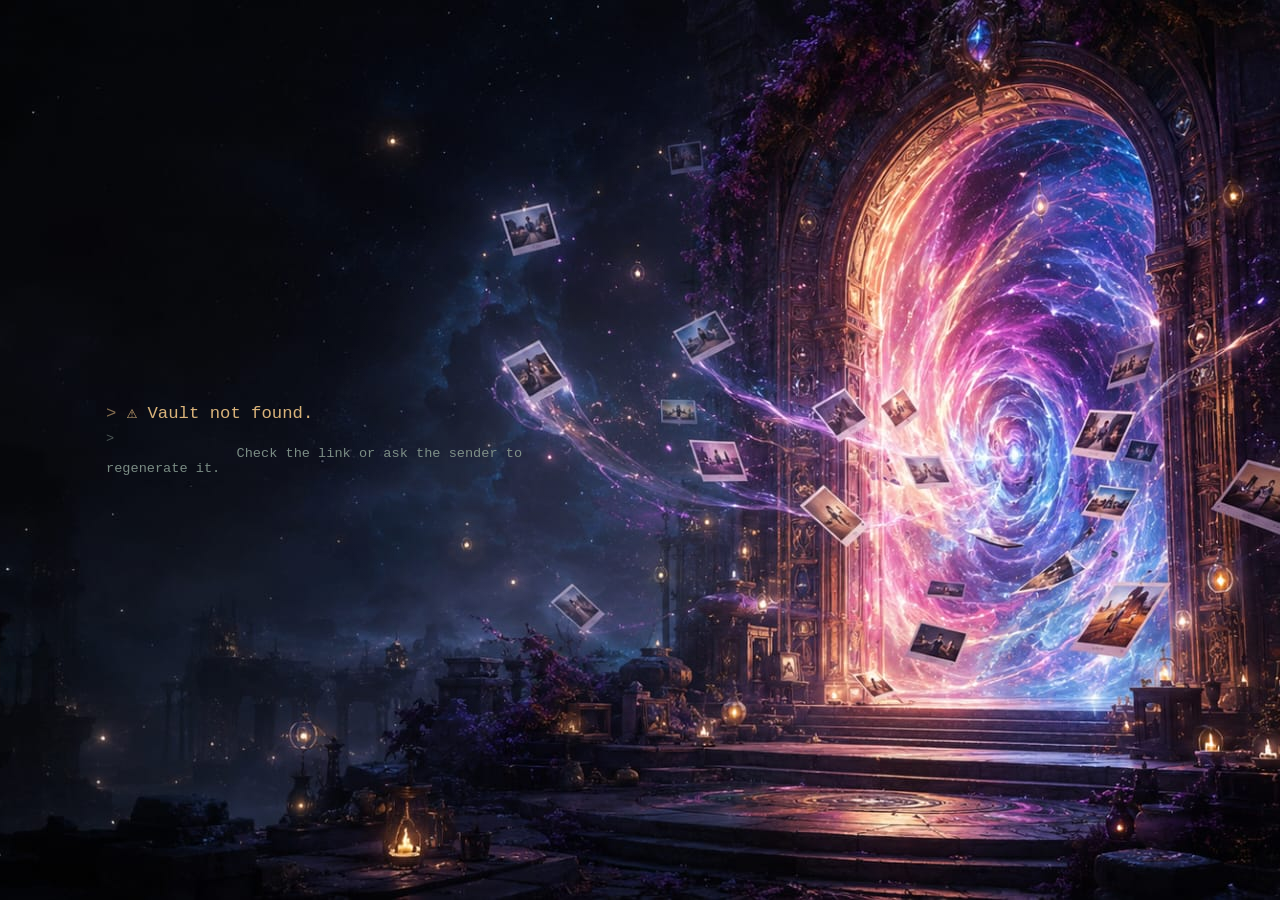
==== portal.html @ 105a00e6 "Change portal page route" ====
<!DOCTYPE html>
<html lang="en">

<head>
    <meta charset="UTF-8" />
    <meta name="viewport" content="width=device-width, initial-scale=1.0" />
    <title>Memory Vault</title>
    <link rel="stylesheet" href="style.css" />
</head>

<body>

    <audio id="bgMusic" loop></audio>
    <audio id="clickSound"></audio>
    <audio id="successSound"></audio>

    <!-- ============== SCREEN 1: BOOT SCREEN ============== -->
    <section id="bootScreen" class="screen active theme-hacker">
        <div class="boot-container">

            <div class="remoria-brand">
                <h1>REMORIA</h1>
                <p>A World Built From Memories</p>
            </div>


            <div class="boot-header">
                <p class="boot-system-label">REMORIA MEMORY VAULT</p>
            </div>
            <p class="boot-line" id="bootLine1"></p>
            <p class="boot-line" id="bootLine2"></p>
            <p class="boot-line" id="bootLine3"></p>
            <p class="boot-line" id="bootLine4"></p>
            <div class="boot-footer hidden" id="bootFooter">
                <p class="boot-greeting" id="bootGreeting"></p>
                <p class="boot-subtitle hidden" id="bootSubtitle"></p>
                <button id="enterBtn" class="enter-btn">ENTER EXPERIENCE &gt;</button>
                <p class="boot-tip">TIP: Smiles detected ahead :)</p>
            </div>
        </div>
    </section>

    <!-- ============== SCREEN 2: QUIZ / UNLOCK SCREEN ============== -->
    <section id="quizScreen" class="screen theme-quiz">
        <div class="quiz-container">
            <div class="quiz-header">
                <span class="vault-access-label">VAULT ACCESS</span>
                <span class="quiz-counter" id="quizCounter">1 / 3</span>
            </div>
            <div class="progress-bar">
                <div class="progress-fill" id="quizProgress"></div>
            </div>

            <h2 id="quizQuestion" class="quiz-question">Question goes here</h2>

            <div class="quiz-options" id="quizOptions"></div>

            <p class="quiz-feedback" id="quizFeedback"></p>
        </div>
    </section>

    <!-- ============== SCREEN 3: GLITCH TRANSITION ============== -->
    <section id="glitchScreen" class="screen theme-glitch">
        <div class="glitch-container">
            <div class="glitch-icon">⚠</div>
            <h1 class="glitch-text">ERROR_404</h1>

            <p class="glitch-line">Memory Vault Overload!</p>
            <p class="glitch-line">System not responding...</p>
            <p class="glitch-line">Attempting to restore...</p>

            <div class="fake-progress">
                <div class="fake-progress-fill" id="fakeProgressFill"></div>
            </div>
            <p class="glitch-percent" id="glitchPercent">0%</p>

            <div class="glitch-message hidden" id="glitchMessage">
                Just kidding...<br />
                Unlocking real memories for you &lt;3
            </div>
        </div>
    </section>

    <!-- ============== SCREEN 4: MEMORY TIMELINE ============== -->
    <section id="vaultRevealScreen" class="screen">
        <video id="vaultRevealVideo" preload="auto" playsinline>
            <source src="assets/videos/vault_reveal.mp4" type="video/mp4">
        </video>
    </section>
    <section id="timelineScreen" class="screen theme-timeline">
        <div class="timeline-wrapper">

            <div class="memory-sidebar">
                <p class="sidebar-title">MEMORIES UNLOCKED</p>
                <p class="sidebar-count" id="memoryProgressLabel">2 / 4</p>
                <div class="progress-bar sidebar-progress">
                    <div class="progress-fill" id="memoryProgress"></div>
                </div>
                <ul class="memory-list" id="memoryList"></ul>
            </div>

            <div class="timeline-container">
                <div class="memory-card" id="memoryCard">
                    <p class="decrypt-text" id="decryptText">Decrypting memory_01...</p>
                    <img id="memoryImage" src="" alt="memory" class="memory-img hidden" />
                    <p class="memory-caption hidden" id="memoryCaption"></p>
                    <button class="memory-heart hidden" id="memoryHeart">♡</button>
                </div>

                <button id="nextMemoryBtn" class="next-memory-btn hidden">&gt; NEXT MEMORY</button>
            </div>

        </div>
    </section>

    <!-- ============== SCREEN 5: FINAL REVEAL ============== -->


    <section id="crystalTransitionScreen" class="screen">
        <video id="crystalTransitionVideo" preload="auto" playsinline>
            <source src="assets/videos/crystal_transition.mp4" type="video/mp4">
        </video>
    </section>

    <!-- SCREEN 6 : BIRTHDAY CELEBRATION VIDEO -->

    <section id="celebrationScreen" class="screen">

        <video id="celebrationVideo" preload="auto" playsinline>
            <source src="assets/videos/celebration_portal.mp4" type="video/mp4">
        </video>

        <div id="videoOverlayText">
            <h1 id="videoBirthdayTitle"></h1>
        </div>

    </section>

   




    <section id="finalScreen" class="screen theme-final">

        <!-- Floating hearts background -->
        <div class="floating-hearts">
            <span>❤️</span>
            <span>💖</span>
            <span>💕</span>
            <span>💗</span>
            <span>💞</span>
            <span>✨</span>
            <span>🌸</span>
        </div>

        <div class="final-container">
            <!-- Terminal save prompt -->
            <div class="terminal-prompt" id="terminalPrompt">
                <div class="terminal-box">
                    <p class="terminal-label">MEMORY VAULT TERMINAL</p>
                    <p class="terminal-line">All memories decrypted.</p>
                    <p class="terminal-line">All moments verified.</p>
                    <p class="terminal-line terminal-feel">All feels... too real ♥</p>
                    <div class="terminal-heart-graphic">
                        <div class="heart-outline">💎</div>
                    </div>


                    <p class="terminal-save-prompt">Do you want to save these<br />memories forever?</p>
                    <p class="terminal-input-line">Save Memory? (Y/N): <span class="cursor-blink">█</span></p>
                    <button id="confirmSaveBtn" class="save-yes-btn">Y</button>
                </div>
            </div>

            <!-- Celebration content (shown after Y) -->





            <div class="celebration hidden" id="celebrationContent">
                <div class="music-note">♪</div>

                <h1 class="reveal-title" id="birthdayTitle">Happy Birthday ❤️</h1>

                <div class="message-card">
                    <p class="reveal-message-intro">To the most amazing person,<br />Thank you for being you.</p>
                    <p class="reveal-message" id="finalMessage"></p>
                </div>

                <div class="action-buttons">
                    <button id="replayBtn" class="replay-btn">🔄 REPLAY MEMORY VAULT</button>
                    <button id="downloadBtn" class="download-btn hidden">⬇ DOWNLOAD MEMORY</button>
                </div>
            </div>
        </div>

        <canvas id="confettiCanvas"></canvas>
    </section>

    <!-- Error screen for missing/invalid vault -->
    <section id="errorScreen" class="screen theme-hacker">
        <div class="boot-container">
            <p class="boot-line">⚠ Vault not found.</p>
            <p class="boot-line" style="color:#7a8c84; font-size:0.85rem;">
                Check the link or ask the sender to regenerate it.
            </p>
        </div>
    </section>


    <div id="videoOverlay" class="video-overlay hidden">
        <video id="portalVideo" preload="auto">
            <source src="assets/videos/portal_intro.mp4" type="video/mp4">
        </video>
    </div>

    <div id="cinematicFade"></div>

    <script src="script.js"></script>


</body>

</html>
---- style.css ----
/* ============================================================
   MEMORY VAULT GENERATOR — style.css
   ============================================================ */

/* ---------- 1. RESET + VARIABLES ---------- */
* {
    margin: 0;
    padding: 0;
    box-sizing: border-box;
}

:root {
    --bg-dark: #0a0e0f;
    --bg-darker: #050706;
    --neon-green: #d9b37a;
    --neon-green-dim: #d9b37a66;
    --text-light: #e6fff2;
    --text-muted: #7a8c84;
    --danger: #ff4d4d;
    --card-bg: #11161580;
    --border-glow: 0 0 8px var(--neon-green-dim);
    --font-mono: 'Courier New', monospace;
    --font-clean: 'Segoe UI', sans-serif;

    /* Celebration palette */
    --cel-pink: #ff69b4;
    --cel-purple: #9b59b6;
    --cel-gold: #ffd700;
    --cel-light: #fff0f8;
}

body {
    font-family: var(--font-clean);
    background: linear-gradient(rgba(15, 12, 8, 0.45), rgba(15, 12, 8, 0.45)), url("assets/images/memory-vault-bg.png");
    background-size: cover;
    background-position: right center;
    background-repeat: no-repeat;
    background-attachment: fixed;
    color: var(--text-light);
    min-height: 100vh;
}

.hidden {
    display: none !important;
}

/* ---------- SCREEN BASE ---------- */
.screen {
    display: none;
    min-height: 100vh;
    width: 100%;
    align-items: center;
    justify-content: center;
    padding: 24px;
}

.screen.active {
    display: flex;
}

/* ============================================================
   SCREEN 1 — BOOT SCREEN (hacker terminal style)
   ============================================================ */
.theme-hacker {
    background-image: url("assets/images/portal-bg.png");
    background-size: cover;
    background-repeat: no-repeat;
    background-position: center;
    color: var(--neon-green);
    font-family: var(--font-mono);
    position: relative;
    overflow: hidden;
    /* animation: portalzoom 8s ease-in-out infinite alternate; */
}

.theme-hacker::before {
    content: "";
    position: absolute;
    inset: 0;
    background: radial-gradient(circle at center, rgba(255, 255, 255, 0.08), transparent 40%);
    animation: portalGlow 4s ease-in-out infinite;
    pointer-events: none;
}

.theme-quiz {

    background: #000;

    color: white;

    font-family: var(--font-mono);

    position: relative;

    overflow: hidden;
}

.theme-quiz::before {

    content: "";

    position: absolute;

    width: 1200px;
    height: 1200px;

    left: 50%;
    top: 50%;

    transform: translate(-50%, -50%);

    background:
        radial-gradient(circle,
            rgba(255, 105, 180, .08) 0%,
            rgba(155, 89, 182, .06) 30%,
            rgba(100, 50, 180, .04) 50%,
            transparent 75%);

    animation: portalPulse 8s ease-in-out infinite;

    pointer-events: none;
}

.theme-quiz::after {

    content: "";

    position: absolute;

    inset: 0;

    background-image:
        radial-gradient(circle,
            rgba(255, 255, 255, .6) 1px,
            transparent 1px);

    background-size: 80px 80px;

    opacity: .15;

    animation: starDrift 30s linear infinite;

    pointer-events: none;
}

@keyframes portalPulse {

    0%,
    100% {
        transform: translate(-50%, -50%) scale(1);
    }

    50% {
        transform: translate(-50%, -50%) scale(1.25);
    }
}

@keyframes starDrift {

    from {
        transform: translateY(0);
    }

    to {
        transform: translateY(-200px);
    }
}

.boot-container {
    max-width: 480px;
    width: 100%;
    margin-right: auto;
    margin-left: 80px;
}

.boot-header {
    margin-bottom: 20px;
    padding-bottom: 10px;
    border-bottom: 1px solid var(--neon-green-dim);
}

.boot-system-label {
    font-size: 0.75rem;
    color: var(--text-muted);
    letter-spacing: 0.08em;
    text-transform: uppercase;
}

.boot-line {
    font-size: 1.08rem;
    margin-bottom: 8px;
    min-height: 1.2em;
    color: var(--neon-green);
    white-space: pre-wrap;
    padding-left: 2px;
}

.boot-line::before {
    content: '> ';
    opacity: 0.6;
}

.boot-footer {
    margin-top: 28px;
    padding-top: 20px;
    border-top: 1px solid var(--neon-green-dim);
}

.boot-greeting {
    font-size: 3rem;
    font-weight: 800;
    line-height: 1.1;
    margin-bottom: 20px;
    color: var(--cel-pink);
    text-shadow: 0 0 10px rgba(255, 120, 180, 0.8), 0 0 25px rgba(255, 120, 180, 0.7), 0 0 50px rgba(255, 120, 180, 0.5);
}

.boot-subtitle {
    white-space: pre-line;
    font-size: 1.15rem;
    line-height: 1.8;
}

.enter-btn {
    display: block;
    width: 100%;
    padding: 14px;
    background: linear-gradient(135deg, #ff69b4, #9b59b6);
    color: white;
    border: none;
    border-radius: 8px;
    cursor: pointer;
    font-size: 1rem;
    font-weight: bold;
    letter-spacing: 0.05em;
    transition: transform 0.15s ease, box-shadow 0.15s ease;
    box-shadow: 0 0 20px rgba(255, 105, 180, 0.4);
}

.enter-btn:hover {
    transform: translateY(-2px);
    box-shadow: 0 0 30px rgba(255, 105, 180, 0.6);
}

.boot-tip {
    margin-top: 14px;
    font-size: 0.75rem;
    color: var(--text-muted);
    font-family: var(--font-mono);
}

/* Hidden btn fallback (legacy) */
.hidden-btn {
    margin-top: 20px;
    padding: 12px 24px;
    background: transparent;
    border: 1px solid var(--neon-green);
    color: var(--neon-green);
    border-radius: 8px;
    cursor: pointer;
    font-family: var(--font-mono);
    opacity: 0;
    transition: opacity 0.4s ease, background 0.2s ease;
}

.hidden-btn.show {
    opacity: 1;
}

.hidden-btn:hover {
    background: var(--neon-green-dim);
}

/* ============================================================
   SCREEN 2 — QUIZ / UNLOCK
   ============================================================ */
.quiz-container {

    width: 850px;
    max-width: 90%;

    background:
        linear-gradient(180deg,
            rgba(15, 10, 30, .95),
            rgba(8, 5, 18, .98));

    backdrop-filter: blur(25px);

    border: 1px solid rgba(255, 255, 255, .08);

    border-radius: 32px;

    box-shadow:
        0 0 40px rgba(255, 105, 180, .12),
        0 0 120px rgba(155, 89, 182, .10),
        0 0 250px rgba(155, 89, 182, .05);

    padding: 55px;

    position: relative;

    overflow: hidden;

    animation: portalFloat 7s ease-in-out infinite;
}

.quiz-container::before {

    content: "";

    position: absolute;

    inset: 0;

    background:
        linear-gradient(90deg,
            transparent,
            rgba(255, 255, 255, .03),
            transparent);

    animation: borderSweep 6s linear infinite;

    pointer-events: none;
}

.quiz-container::after {

    content: "";

    position: absolute;

    width: 500px;
    height: 500px;

    background:
        radial-gradient(circle,
            rgba(255, 105, 180, .08),
            transparent 70%);

    top: -180px;
    right: -180px;

    animation: portalGlow 6s ease-in-out infinite;

    pointer-events: none;
}

@keyframes portalFloat {

    0%,
    100% {
        transform: translateY(0px);
    }

    50% {
        transform: translateY(-10px);
    }
}


@keyframes borderSweep {

    0% {
        transform: translateX(-100%);
    }

    100% {
        transform: translateX(100%);
    }

}

@keyframes portalGlow {

    0%,
    100% {
        opacity: .3;
        transform: scale(1);
    }

    50% {
        opacity: .8;
        transform: scale(1.25);
    }

}


.quiz-header {
    display: flex;
    justify-content: space-between;
    align-items: center;
    margin-bottom: 10px;
}

.vault-access-label {
    font-size: 0.72rem;
    color: var(--text-muted);
    letter-spacing: 0.1em;
    text-transform: uppercase;
}

.quiz-counter {
    font-size: 0.85rem;
    color: var(--neon-green);
}

.progress-bar {
    width: 100%;
    height: 6px;
    background: #1a2420;
    border-radius: 6px;
    overflow: hidden;
    margin-bottom: 24px;
}

.progress-fill {
    height: 100%;
    width: 0%;
    background: linear-gradient(90deg, var(--neon-green), #00ccff);
    transition: width 0.4s ease;
}

.progress-label {
    font-size: 0.8rem;
    color: var(--text-muted);
    margin-bottom: 20px;
}

.quiz-question {

    font-size: 2.2rem;

    font-weight: 700;

    color: white;

    text-align: center;

    margin-bottom: 35px;

    line-height: 1.6;

    font-family: var(--font-clean);

    text-shadow:
        0 0 20px rgba(255, 105, 180, .4);
}

.quiz-options {
    display: flex;
    flex-direction: column;
    gap: 10px;
    margin-top: 8px;
}

.quiz-options button {
    padding: 12px 16px;
    background: #0d1b14;
    border: 1px solid #1e3028;
    color: var(--text-light);
    border-radius: 8px;
    cursor: pointer;
    font-family: var(--font-clean);
    font-size: 0.9rem;
    text-align: left;
    transition: border-color 0.2s, background 0.2s;
}

.quiz-options button:hover {
    border-color: var(--neon-green);
    background: #0f2219;
}

.quiz-options button.selected {
    background: linear-gradient(135deg, #ff69b466, #9b59b666);
    border-color: var(--cel-pink);
    color: white;
}

.quiz-feedback {
    margin-top: 16px;
    font-size: 0.9rem;
    min-height: 1.4em;
    color: var(--neon-green);
    font-family: var(--font-clean);
}

.answer-input {

    width: 100%;

    padding: 16px;

    margin-bottom: 16px;

    background: rgba(255, 255, 255, .04);

    border: 1px solid rgba(255, 255, 255, .12);

    border-radius: 14px;

    color: white;

    font-size: 1rem;

    backdrop-filter: blur(10px);

    transition: .3s;
}

.answer-input:focus {

    outline: none;

    border-color: #ff69b4;

    box-shadow:
        0 0 15px rgba(255, 105, 180, .35),
        0 0 35px rgba(255, 105, 180, .15);
}

.answer-input::placeholder {

    color: rgba(255, 255, 255, .35);

    font-style: italic;
}


.success-container {
    text-align: center;
}

.success-check {
    font-size: 90px;
    color: #55ff88;

    text-shadow:
        0 0 15px #55ff88,
        0 0 35px #55ff88;

    animation: successPulse 1s infinite;
}

.success-container h2 {
    font-size: 3rem;
    color: #55ff88;
    margin-top: 20px;

    text-shadow:
        0 0 15px #55ff88;
}

.success-subtitle {
    margin-top: 12px;
    color: #b5ffcc;
}

.success-loading {
    margin-top: 20px;
    color: #66ffaa;
}

@keyframes successPulse {

    0% {
        transform: scale(1);
    }

    50% {
        transform: scale(1.1);
    }

    100% {
        transform: scale(1);
    }

}

/* ============================================================
   SCREEN 3 — GLITCH TRANSITION
   ============================================================ */
.theme-glitch {
    /* background: #000; */
    background-image: linear-gradient(rgba(0, 0, 0, 0.45), rgba(0, 0, 0, 0.45)), url("assets/images/glitch-bg.png");
    background-size: cover;
    background-position: center;
    background-repeat: no-repeat;

}



.glitch-container {
    text-align: center;
    background: rgba(10, 15, 20, 0.85);
    backdrop-filter: blur(10px);
    border: 1px solid #1e3028;
    border-radius: 14px;
    padding: 40px 36px;
    max-width: 420px;
    width: 100%;
    box-shadow: 0 0 30px rgba(255, 0, 120, 0.15);
}

.glitch-icon {
    font-size: 2rem;
    color: var(--danger);
    margin-bottom: 10px;
    animation: glitchFlicker 0.15s infinite;
}

.glitch-text {
    font-size: 2.2rem;
    font-weight: bold;
    color: var(--danger);
    animation: glitchFlicker 0.15s infinite;
    margin-bottom: 14px;
}

.glitch-line {
    font-size: 0.88rem;
    color: var(--text-muted);
    margin-top: 4px;
    font-family: var(--font-mono);
}

.fake-progress {
    width: 100%;
    height: 10px;
    background: #1a2420;
    border-radius: 8px;
    margin: 22px auto 8px;
    overflow: hidden;
}

.fake-progress-fill {
    width: 0%;
    height: 100%;
    background: var(--neon-green);
    transition: width 1.6s ease;
    animation: pulse 1s infinite alternate;
}

.glitch-percent {
    color: var(--neon-green);
    font-size: 0.9rem;
    margin-bottom: 10px;
    font-family: var(--font-mono);
}

.glitch-message {
    margin-top: 22px;
    padding: 16px;
    border: 1px solid var(--neon-green-dim);
    border-radius: 10px;
    color: white;
    font-family: var(--font-clean);
    font-size: 1rem;
    line-height: 1.6;
    opacity: 0;
    transition: opacity 0.6s ease;
}

.glitch-message.show {
    opacity: 1;
}

/* ============================================================
   SCREEN 4 — MEMORY TIMELINE
   ============================================================ */
.theme-timeline {
    background-image: linear-gradient(rgba(8, 10, 20, 0.75), rgba(8, 10, 20, 0.75)), url("assets/images/memory-city.png");
    background-size: cover;
    background-position: center;
    background-repeat: no-repeat;

    color: var(--text-light);
    font-family: var(--font-clean);
    align-items: flex-start;
    padding: 30px 20px;
}

.timeline-wrapper {
    display: flex;
    gap: 24px;
    max-width: 800px;
    width: 100%;
    margin: 0 auto;
    align-items: flex-start;
}

.memory-sidebar {
    width: 260px;
    flex-shrink: 0;
    background: #0c1510;
    border: 1px solid #1e3028;
    border-radius: 12px;
    padding: 18px 14px;
}

.sidebar-title {
    font-size: 0.68rem;
    color: var(--text-muted);
    letter-spacing: 0.1em;
    text-transform: uppercase;
    margin-bottom: 4px;
    font-family: var(--font-mono);
}

.sidebar-count {
    font-size: 1.4rem;
    font-weight: bold;
    color: var(--neon-green);
    margin-bottom: 10px;
}

.sidebar-progress {
    margin-bottom: 16px;
}

.memory-list {
    list-style: none;
    display: flex;
    flex-direction: column;
    gap: 8px;
}

.memory-list li {
    display: flex;
    align-items: center;
    gap: 6px;
    flex-wrap: wrap;
    word-break: break-word;
    font-size: 0.82rem;
    color: var(--text-muted);
    padding: 6px 8px;
    border-radius: 6px;
    font-family: var(--font-mono);
}

.memory-list li.unlocked {
    color: var(--neon-green);
}

.memory-list li.current {
    color: white;
    background: #0f2219;
    border: 1px solid var(--neon-green-dim);
}

.memory-list li .mem-status {
    font-size: 0.7rem;
}

.timeline-container {
    flex: 1;
    text-align: center;
}

.memory-card {
    background: rgba(8, 12, 10, 0.85);
    border: 1px solid rgba(255, 255, 255, 0.08);
    border-radius: 18px;
    padding: 18px;
    position: relative;
    overflow: hidden;
    box-shadow: 0 8px 25px rgba(0, 0, 0, 0.35), 0 0 1px rgba(255, 255, 255, 0.03);
    transition: all 0.3s ease;
}

.memory-card:hover {
    transform: translateY(-4px);
}

.memory-card img {
    transition: transform 0.4s ease;
}

.memory-card:hover img {
    transform: scale(1.02);
}



.decrypt-text {
    font-family: var(--font-mono);
    color: var(--text-muted);
    font-size: 0.88rem;
    margin-bottom: 10px;
    animation: blinkDecrypt 1s infinite;
}

@keyframes blinkDecrypt {

    0%,
    100% {
        opacity: 1;
    }

    50% {
        opacity: 0.4;
    }
}

.memory-img {
    width: 100%;
    height: auto;
    object-fit: contain;
    border-radius: 12px;
    display: block;
    animation: memoryDecrypt 1.5s forwards;
}

@keyframes memoryDecrypt {
    0% {
        filter: blur(8px);
        opacity: 0.5;
    }

    50% {
        filter: blur(4px);
        opacity: 0.8;
    }

    100% {
        filter: blur(0);
        opacity: 1;
    }
}

.memory-caption {
    font-size: 1rem;
    color: var(--text-light);
    margin-top: 12px;
    padding: 12px 16px;
    background: rgba(255, 255, 255, 0.04);
    border: 1px solid rgba(255, 255, 255, 0.08);
    border-radius: 12px;
    line-height: 1.6;
    text-align: center;
    animation: fadeInMemory 0.8s ease 0.2s both;
}

@keyframes fadeInMemory {
    from {
        opacity: 0;
        transform: translateY(10px);
    }

    to {
        opacity: 1;
        transform: translateY(0);
    }
}

.memory-heart {
    position: absolute;
    bottom: 16px;
    right: 16px;
    background: transparent;
    border: none;
    font-size: 1.4rem;
    cursor: pointer;
    color: var(--cel-pink);
    transition: transform 0.2s;
}

.memory-heart:hover {
    transform: scale(1.3);
}

.next-memory-btn {
    margin-top: 16px;
    padding: 12px 28px;
    background: linear-gradient(135deg, #ff69b4, #9b59b6);
    color: white;
    border: none;
    border-radius: 8px;
    cursor: pointer;
    font-size: 0.9rem;
    font-weight: bold;
    letter-spacing: 0.05em;
    transition: transform 0.15s ease, box-shadow 0.15s ease;
}

.next-memory-btn:hover {
    transform: translateY(-2px);
    box-shadow: 0 6px 20px rgba(255, 105, 180, 0.4);
}

/* Generic action-btn fallback */
.action-btn {

    width: 100%;

    padding: 16px;

    background:
        linear-gradient(135deg,
            #ff69b4,
            #9b59b6);

    border: none;

    border-radius: 14px;

    color: white;

    font-size: 1rem;

    font-weight: 700;

    cursor: pointer;

    letter-spacing: .08em;

    transition: .3s;

    box-shadow:
        0 0 25px rgba(255, 105, 180, .3);
}

.action-btn:hover {

    transform: translateY(-3px);

    box-shadow:
        0 0 40px rgba(255, 105, 180, .5);
}

/* ============================================================
   SCREEN 5 — FINAL CELEBRATION
   ============================================================ */
.theme-final {
    background:
        linear-gradient(rgba(10, 10, 20, 0.70), rgba(10, 10, 20, 0.70)), url("assets/images/memory-city.png");
    background-size: cover;
    background-position: center;
    background-repeat: no-repeat;

}

/* --- Floating hearts --- */
.floating-hearts {
    position: absolute;
    inset: 0;
    pointer-events: none;
    overflow: hidden;
    z-index: 0;
}

.floating-hearts span {
    position: absolute;
    bottom: -60px;
    font-size: 22px;
    animation: floatHeart 9s linear infinite;
    opacity: 0;
}

.floating-hearts span:nth-child(1) {
    left: 8%;
    animation-delay: 0s;
    animation-duration: 8s;
}

.floating-hearts span:nth-child(2) {
    left: 20%;
    animation-delay: 1.2s;
    animation-duration: 10s;
}

.floating-hearts span:nth-child(3) {
    left: 38%;
    animation-delay: 2.5s;
    animation-duration: 7s;
}

.floating-hearts span:nth-child(4) {
    left: 55%;
    animation-delay: 0.8s;
    animation-duration: 11s;
}

.floating-hearts span:nth-child(5) {
    left: 72%;
    animation-delay: 3.5s;
    animation-duration: 9s;
}

.floating-hearts span:nth-child(6) {
    left: 85%;
    animation-delay: 1.8s;
    animation-duration: 8s;
}

.floating-hearts span:nth-child(7) {
    left: 95%;
    animation-delay: 4s;
    animation-duration: 10s;
}

@keyframes floatHeart {
    0% {
        transform: translateY(0) scale(0.8);
        opacity: 0;
    }

    10% {
        opacity: 1;
    }

    90% {
        opacity: 0.6;
    }

    100% {
        transform: translateY(-110vh) scale(1.1);
        opacity: 0;
    }
}

/* --- Final container --- */
.final-container {
    text-align: center;
    max-width: 520px;
    width: 100%;
    z-index: 2;
    position: relative;
}

/* ===== PREMIUM MEMORY VAULT TERMINAL ===== */

.terminal-box {

    background:
        linear-gradient(135deg,
            rgba(18, 18, 35, 0.92),
            rgba(10, 10, 20, 0.88));

    border: 1px solid rgba(255, 255, 255, 0.08);

    border-radius: 28px;

    padding: 36px 40px;

    text-align: left;

    font-family: var(--font-mono);

    backdrop-filter: blur(25px);

    box-shadow:
        0 0 30px rgba(255, 105, 180, .15),
        0 0 80px rgba(255, 105, 180, .08),
        0 0 140px rgba(155, 89, 182, .08),
        inset 0 0 40px rgba(255, 255, 255, .03);

    position: relative;

    overflow: hidden;
}

.terminal-box::before {

    content: "";

    position: absolute;
    inset: 0;

    background:
        linear-gradient(90deg,
            transparent,
            rgba(255, 255, 255, .04),
            transparent);

    animation: terminalSweep 6s linear infinite;

    pointer-events: none;
}

@keyframes terminalSweep {

    0% {
        transform: translateX(-100%);
    }

    100% {
        transform: translateX(100%);
    }
}

.terminal-label {

    font-size: .75rem;

    color: #ff9ad5;

    letter-spacing: .25em;

    text-transform: uppercase;

    margin-bottom: 24px;

    font-weight: 700;
}

.terminal-line {

    font-size: 1rem;

    color: rgba(255, 255, 255, .92);

    margin-bottom: 10px;

    line-height: 1.6;
}

.terminal-feel {

    color: #ff7ac3;

    font-weight: 700;

    text-shadow:
        0 0 10px rgba(255, 105, 180, .8),
        0 0 25px rgba(255, 105, 180, .5);
}

.terminal-heart-graphic {

    text-align: center;

    margin: 28px 0;

    font-size: 4.5rem;

    animation: heartPulse 2s ease-in-out infinite;

    filter:
        drop-shadow(0 0 15px #57c7ff) drop-shadow(0 0 40px #57c7ff);
}

@keyframes heartPulse {

    0%,
    100% {
        transform: scale(1);
    }

    50% {
        transform: scale(1.15);
    }
}

.terminal-save-prompt {

    font-size: 1.15rem;

    color: white;

    margin-bottom: 18px;

    line-height: 1.8;

    font-family: var(--font-clean);

    font-weight: 600;
}

.terminal-input-line {

    font-size: 1.1rem;

    color: #ffd2ec;

    margin-bottom: 24px;

    text-shadow: 0 0 10px rgba(255, 105, 180, .4);
}

.save-yes-btn {

    width: 100%;

    padding: 16px;

    border: none;

    border-radius: 16px;

    font-size: 1.2rem;

    font-weight: 800;

    letter-spacing: .15em;

    cursor: pointer;

    color: white;

    background:
        linear-gradient(135deg,
            #ff78c8,
            #ff5eb5,
            #b56cff);

    box-shadow:
        0 0 20px rgba(255, 105, 180, .5),
        0 0 50px rgba(255, 105, 180, .3);

    transition: all .3s ease;
}

.save-yes-btn:hover {

    transform: translateY(-4px) scale(1.02);

    box-shadow:
        0 0 35px rgba(255, 105, 180, .7),
        0 0 80px rgba(255, 105, 180, .4);
}

/* --- Celebration content --- */
.music-note {
    font-size: 1.4rem;
    color: var(--cel-gold);
    margin-bottom: 8px;
    animation: float 3s ease-in-out infinite;
}

@keyframes float {

    0%,
    100% {
        transform: translateY(0);
    }

    50% {
        transform: translateY(-8px);
    }
}

.reveal-title {
    font-size: 4rem;
    font-weight: 800;
    margin-bottom: 20px;
    color: #ffffff;
    line-height: 1.2;
    font-family: 'Georgia', serif;
    font-style: italic;
    text-shadow: 0 0 15px rgba(255, 105, 180, 0.7);
    animation: titlePop 0.8s ease, glowPulse 2s infinite alternate;
}

@keyframes glowPulse {
    from {
        text-shadow: 0 0 15px rgba(255, 105, 180, 0.6);
    }

    to {
        text-shadow: 0 0 25px rgba(255, 105, 180, 0.8), 0 0 40px rgba(155, 89, 182, 0.5);
    }
}

@keyframes titlePop {
    0% {
        opacity: 0;
        transform: scale(0.7);
    }

    100% {
        opacity: 1;
        transform: scale(1);
    }
}


.message-card {
    animation: fadeCard 1s ease;
    background: rgba(255, 255, 255, 0.15);
    backdrop-filter: blur(12px);
    border: 1px solid rgba(255, 255, 255, 0.20);
    border-radius: 20px;
    padding: 24px 28px;
    margin: 20px 0;
    box-shadow: 0 8px 32px rgba(0, 0, 0, 0.15), 0 0 20px rgba(255, 105, 180, 0.15);
    text-align: left;
}

@keyframes fadeCard {
    from {
        opacity: 0;
        transform: translateY(25px);
    }

    to {
        opacity: 1;
        transform: translateY(0);
    }
}

.reveal-message-intro {
    font-size: 0.88rem;
    color: rgba(255, 255, 255, 0.9);
    text-shadow: 0 1px 3px rgba(0, 0, 0, 0.4);
    margin-bottom: 14px;
    line-height: 1.6;
}

.reveal-message {
    font-size: 1rem;
    line-height: 1.8;
    color: rgba(255, 255, 255, 0.95);
    text-shadow: 0 1px 3px rgba(0, 0, 0, 0.4);
    font-weight: 500;
}

.action-buttons {
    display: flex;
    flex-direction: column;
    gap: 12px;
    margin-top: 24px;
}

.replay-btn {
    padding: 15px 24px;
    font-size: 1rem;
    background: linear-gradient(135deg,
            #ff69b4,
            #9b59b6);
    border: none;
    border-radius: 14px;
    color: white;
    font-weight: bold;
    cursor: pointer;
    box-shadow: 0 8px 25px rgba(255, 105, 180, .35);
    transition: all .25s ease;
}

.replay-btn:hover {
    transform: translateY(-3px) scale(1.03);
}

.download-btn {
    padding: 12px 20px;
    background: transparent;
    color: rgba(255, 255, 255, 0.7);
    border: 1px solid rgba(255, 255, 255, 0.25);
    border-radius: 10px;
    font-size: 0.88rem;
    cursor: pointer;
    transition: border-color 0.2s, color 0.2s;
}

.download-btn:hover {
    border-color: rgba(255, 255, 255, 0.5);
    color: white;
}

/* Confetti canvas */
#confettiCanvas {
    position: absolute;
    top: 0;
    left: 0;
    width: 100%;
    height: 100%;
    pointer-events: none;
    z-index: 1;
}

/* ============================================================
   ANIMATIONS
   ============================================================ */
@keyframes pulse {
    from {
        opacity: 0.6;
    }

    to {
        opacity: 1;
    }
}

@keyframes glitchFlicker {
    0% {
        transform: translate(0);
        opacity: 1;
    }

    20% {
        transform: translate(-2px, 2px);
        opacity: 0.8;
    }

    40% {
        transform: translate(2px, -2px);
        opacity: 1;
    }

    60% {
        transform: translate(-1px, 1px);
        opacity: 0.7;
    }

    80% {
        transform: translate(1px);
        opacity: 1;
    }

    100% {
        transform: translate(0);
        opacity: 1;
    }
}

/* ============================================================
   CREATOR DASHBOARD — creator.html
   ============================================================ */
.creator-container {
    max-width: 780px;
    margin: 40px auto;
    padding: 32px;
    background: rgba(10, 10, 10, 0.78);
    backdrop-filter: blur(10px);
    border: 1px solid var(--neon-green-dim);
    border-radius: 14px;
    box-shadow: var(--border-glow);
}

.creator-container h1 {
    font-size: 1.8rem;
    margin-bottom: 4px;
    color: var(--neon-green);
}

/* Portal particles and word-to-portal animation styles */
.portal-particles {
    position: fixed;
    left: 0;
    top: 0;
    width: 100vw;
    height: 100vh;
    pointer-events: none;
    overflow: hidden;
    z-index: 999;
}

.portal-particle {
    position: absolute;
    border-radius: 50%;

    background:
        radial-gradient(circle,
            rgba(255, 255, 255, 1) 0%,
            rgba(255, 220, 255, 0.9) 30%,
            rgba(255, 120, 220, 0.6) 70%,
            transparent 100%);

    filter: blur(1px);

    box-shadow:
        0 0 6px rgba(255, 255, 255, .8),
        0 0 15px rgba(255, 180, 255, .8),
        0 0 30px rgba(255, 120, 220, .5);
}

.word-fly {
    position: fixed;
    pointer-events: none;
    z-index: 999;
}

.word-hide {
    visibility: hidden !important;
}

.creator-container .subtitle {
    color: var(--text-muted);
    margin-bottom: 24px;
    font-size: 0.9rem;
}

.creator-container h2 {
    font-size: 1.05rem;
    margin: 24px 0 10px;
    color: var(--text-light);
    border-left: 3px solid var(--neon-green);
    padding-left: 8px;
}

.creator-container .hint {
    color: var(--text-muted);
    font-size: 0.75rem;
    font-weight: normal;
}

.creator-container label {
    display: block;
    margin-bottom: 6px;
    font-size: 0.85rem;
    color: var(--text-muted);
}

.creator-container input[type="text"],
.creator-container textarea,
.creator-container input[type="file"] {
    width: 100%;
    padding: 10px 12px;
    margin-bottom: 12px;
    background: #0d1211;
    border: 1px solid #2a3530;
    border-radius: 8px;
    color: var(--text-light);
    font-size: 0.95rem;
    outline: none;
    transition: border-color 0.2s ease;
}

.creator-container input[type="text"]:focus,
.creator-container textarea:focus {
    border-color: var(--neon-green);
}

.creator-container textarea {
    min-height: 90px;
    resize: vertical;
    font-family: var(--font-clean);
}

.question-block,
.memory-block {
    display: flex;
    flex-wrap: wrap;
    gap: 8px;
    align-items: center;
    background: #0d1211;
    border: 1px solid #1d2622;
    border-radius: 8px;
    padding: 12px;
    margin-bottom: 10px;
}

.question-block input,
.memory-block input[type="text"] {
    flex: 1;
    margin-bottom: 0;
    min-width: 140px;
}

.memory-block input[type="file"] {
    flex-basis: 100%;
    margin-bottom: 8px;
}

.memoryPreview {
    width: 80px;
    height: 80px;
    object-fit: cover;
    border-radius: 6px;
    border: 1px solid var(--neon-green-dim);
}

.removeBtn {
    background: transparent;
    border: 1px solid var(--danger);
    color: var(--danger);
    border-radius: 6px;
    width: 32px;
    height: 32px;
    cursor: pointer;
    font-size: 0.9rem;
    transition: background 0.2s ease;
}

.removeBtn:hover {
    background: var(--danger);
    color: white;
}

/* ============================================================
   MOBILE RESPONSIVE
   ============================================================ */

@media (max-width: 768px) {

    .timeline-wrapper {
        flex-direction: column;
    }

    .memory-sidebar {
        width: 100%;
    }

    .timeline-container {
        width: 100%;
    }

    .memory-card {
        padding: 18px;
    }

    .reveal-title {
        font-size: 2.5rem;
    }

    .boot-greeting {
        font-size: 1.5rem;
    }

    .quiz-container,
    .glitch-container,
    .final-container {
        width: 100%;
    }

    .replay-btn,
    .save-yes-btn,
    .next-memory-btn {
        width: 100%;
    }
}

.add-btn {
    display: block;
    width: 100%;
    padding: 10px;
    margin-bottom: 8px;
    background: transparent;
    border: 1px dashed var(--neon-green-dim);
    color: var(--neon-green);
    border-radius: 8px;
    cursor: pointer;
    font-size: 0.9rem;
    transition: background 0.2s ease;
}

.add-btn:hover {
    background: #00ff9c14;
}

.generate-btn {
    display: block;
    width: 100%;
    padding: 14px;
    margin-top: 20px;
    background: var(--neon-green);
    color: #02110a;
    font-weight: bold;
    font-size: 1rem;
    border: none;
    border-radius: 10px;
    cursor: pointer;
    transition: transform 0.15s ease, box-shadow 0.15s ease;
}

.generate-btn:hover {
    box-shadow: var(--border-glow);
    transform: translateY(-1px);
}

.generate-btn:disabled {
    opacity: 0.6;
    cursor: not-allowed;
}

.form-error {
    color: var(--danger);
    margin-top: 10px;
    font-size: 0.85rem;
}

#generatedLinkBox {
    margin-top: 24px;
    padding: 16px;
    background: #0d1211;
    border: 1px solid var(--neon-green-dim);
    border-radius: 10px;
}

.link-row {
    display: flex;
    gap: 8px;
    margin: 10px 0;
}

.link-row input {
    flex: 1;
    margin-bottom: 0;
}

.link-row button {
    padding: 10px 16px;
    background: var(--neon-green);
    border: none;
    border-radius: 8px;
    font-weight: bold;
    cursor: pointer;
    color: #02110a;
}

#previewLink {
    color: var(--neon-green);
    font-size: 0.9rem;
    text-decoration: none;
}

#previewLink:hover {
    text-decoration: underline;
}

/* ============================================================
   RESPONSIVE
   ============================================================ */
@media (max-width: 768px) {
    .timeline-wrapper {
        flex-direction: column;
    }

    .memory-sidebar {
        width: 100%;
        box-shadow: 0 0 25px rgba(255, 105, 180, .12);
        ;
    }

    .final-container {
        width: 100%;
        padding: 0 8px;
    }

    .boot-container,
    .quiz-container {
        width: 100%;
    }

    .reveal-title {
        font-size: 2.4rem;
    }

    .terminal-box {
        padding: 20px 18px;
    }

    .message-card {
        padding: 18px 16px;
    }

    .creator-container {
        margin: 16px;
        padding: 20px;
    }

    .glitch-container {
        padding: 28px 20px;
    }
}

.portal-particles {
    position: fixed;
    left: 0;
    top: 0;
    width: 100vw;
    height: 100vh;
    pointer-events: none;
    overflow: hidden;
    z-index: 99999;
}

.portal-particles::before {
    content: "";
    position: absolute;
    width: 300%;
    height: 300%;
    background-image: radial-gradient(white 1px, transparent 1px);
    background-size: 40px 40px;
    animation: starFloat 25s linear infinite;
    opacity: 0.4;
}

@keyframes starFloat {
    from {
        transform: translateY(0);
    }

    to {
        transform: translateY(-200px);
    }
}

.portal-absorb {
    animation: absorbIntoPortal 1.2s forwards ease-in;
}

@keyframes absorbIntoPortal {
    0% {
        opacity: 1;
        transform: translateX(0) scale(1);
    }

    100% {
        opacity: 0;
        transform: translateX(900px)scale(0);
    }
}

.portal-flash {
    animation: portalFlash 0.4s ease-out;
}

@keyframes portalFlash {
    0% {
        filter: brightness(1);
    }

    50% {
        filter: brightness(2.5);
    }

    100% {
        filter: brightness(1);
    }
}

@keyframes emergeFromPortal {
    from {
        opacity: 0;
        transform: translateX(150px) scale(0.8);
    }

    to {
        opacity: 1;
        transform: translateX(0) scale(1);
    }
}

.vault-terminal-header {
    margin-bottom: 20px;
}

.terminal-title {
    font-family: var(--font-mono);
    font-size: 0.85rem;
    letter-spacing: 2px;
    color: #ffffff;
    margin-bottom: 6px;
}

.terminal-status {
    font-family: var(--font-mono);
    color: #6effa0;
    font-size: 0.8rem;
    text-transform: uppercase;
}

.portal-travel {

    animation: portalTravel 1.4s ease forwards;
    transform-origin: right center;
}

@keyframes portalTravel {

    0% {
        opacity: 1;
        transform: scale(1) translateX(0);
        filter: blur(0);
    }

    40% {
        transform: scale(.9) translateX(100px);
    }

    100% {
        opacity: 0;
        transform: scale(.2) translateX(800px);
        filter: blur(25px);
    }

}

.quiz-question {
    animation: questionReveal .8s ease;
}

@keyframes questionReveal {

    from {
        opacity: 0;
        transform: translateY(20px);
    }

    to {
        opacity: 1;
        transform: translateY(0);
    }

}

.memory-reveal {

    animation: memoryReveal 1.5s ease forwards;

}

@keyframes memoryReveal {

    0% {
        opacity: 0;
        transform: scale(.2);
        filter: blur(40px);
    }

    40% {
        opacity: 1;
        transform: scale(1.2);
        filter: blur(15px);
    }

    100% {
        opacity: 1;
        transform: scale(1);
        filter: blur(0);
    }

}



.void-state {
    background: #000;
    animation: none;
}

body.void-state {
    background: #000;
    background-image: none;
}

@keyframes voidState {

    from {
        opacity: 1;
    }

    to {
        opacity: .05;
        filter: brightness(0);
    }
}

.vault-explosion::before {

    content: "";

    position: fixed;

    inset: 0;

    z-index: 99999;

    pointer-events: none;

    background:
        radial-gradient(circle,
            rgba(255, 255, 255, 1) 0%,
            rgba(255, 180, 255, .9) 15%,
            rgba(255, 120, 220, .6) 35%,
            transparent 70%);

    animation: vaultBlast .8s ease-out forwards;
}

@keyframes vaultBlast {

    0% {
        opacity: 0;
        transform: scale(.1);
    }

    20% {
        opacity: 1;
        transform: scale(1.5);
    }

    100% {
        opacity: 0;
        transform: scale(4);
    }
}

.vault-explosion {
    animation: screenShake .5s;
}

@keyframes screenShake {

    0% {
        transform: translate(0, 0) rotate(0deg);
    }

    10% {
        transform: translate(-15px, 8px) rotate(-1deg);
    }

    20% {
        transform: translate(14px, -10px) rotate(1deg);
    }

    30% {
        transform: translate(-18px, 10px) rotate(-1.5deg);
    }

    40% {
        transform: translate(18px, -12px) rotate(1.5deg);
    }

    50% {
        transform: translate(-14px, 8px) rotate(-1deg);
    }

    60% {
        transform: translate(14px, -8px) rotate(1deg);
    }

    70% {
        transform: translate(-10px, 6px) rotate(-0.5deg);
    }

    80% {
        transform: translate(8px, -6px) rotate(0.5deg);
    }

    90% {
        transform: translate(-4px, 2px);
    }

    100% {
        transform: translate(0, 0);
    }

}

.portal-collapse {

    animation: portalCollapse 1.6s forwards cubic-bezier(.7, -0.2, .3, 1.2);

}

@keyframes portalCollapse {

    0% {
        opacity: 1;
        transform: scale(1) rotate(0deg);
        filter: blur(0);
    }

    40% {
        transform: scale(.8) rotate(-3deg);
    }

    70% {
        transform: scale(.35) rotate(5deg);
        filter: blur(8px);
    }

    100% {
        opacity: 0;
        transform: scale(.02) rotate(15deg);
        filter: blur(35px);
    }

}

.error-shake {
    animation: errorShake .8s ease;
}

@keyframes errorShake {

    0% {
        transform: translate(0);
    }

    10% {
        transform: translate(-8px, 4px);
    }

    20% {
        transform: translate(8px, -4px);
    }

    30% {
        transform: translate(-6px, 3px);
    }

    40% {
        transform: translate(6px, -3px);
    }

    50% {
        transform: translate(-5px, 2px);
    }

    60% {
        transform: translate(5px, -2px);
    }

    70% {
        transform: translate(-3px, 1px);
    }

    80% {
        transform: translate(3px, -1px);
    }

    100% {
        transform: translate(0);
    }

}

.screen-blackout {
    opacity: 0;
    visibility: hidden;
    pointer-events: none;
}

.video-overlay {
    position: fixed;
    inset: 0;
    width: 100%;
    height: 100%;
    background: #000;
    z-index: 99999;

    display: flex;
    align-items: center;
    justify-content: center;
}

.video-overlay.hidden {
    display: none;
}

#portalVideo {
    width: 100%;
    height: 100%;
    object-fit: cover;
}

.portal-flash {
    animation: portalFlash 0.5s ease;
}

@keyframes portalFlash {
    0% {
        filter: brightness(1);
    }

    50% {
        filter: brightness(2);
    }

    100% {
        filter: brightness(1);
    }
}

.portal-fadeout {
    animation: portalFadeOut 0.5s ease forwards;
}

@keyframes portalFadeOut {
    0% {
        opacity: 1;
    }

    100% {
        opacity: 0.85;
    }
}

#quizScreen {
    background: #000;
}

.quiz-container {
    opacity: 0;
    transform: translateY(20px);
    transition: all 0.8s ease;
}

.quiz-container.show {
    opacity: 1;
    transform: translateY(0);
}

#vaultRevealScreen {
    position: fixed;
    inset: 0;
    background: #000;
    z-index: 9999;
}

#vaultRevealVideo {
    width: 100%;
    height: 100%;
    object-fit: cover;
    display: block;
}

#vaultRevealVideo {
    width: 100%;
    height: 100%;
    object-fit: cover;
    transition: filter 1.2s ease,
        opacity 1.2s ease;
}

#vaultFadeOverlay {
    position: fixed;
    inset: 0;
    background: #000;
    opacity: 0;
    z-index: 99999;
    pointer-events: none;
    transition: opacity 1.2s ease;
}

#crystalTransitionScreen {
    position: fixed;
    inset: 0;
    background: #000;
    z-index: 9999;
}

#crystalTransitionVideo {
    width: 100%;
    height: 100%;
    object-fit: cover;
}

#crystalTransitionVideo {
    transition: filter 1.2s ease,
        opacity 1.2s ease;
}

#crystalTransitionVideo.fade-to-black {
    filter: brightness(0.15);
    opacity: 0.3;
}

#celebrationScreen {
    position: fixed;
    inset: 0;
    overflow: hidden;
}

#celebrationVideo {
    position: fixed;
    top: 0;
    left: 0;
    width: 100vw;
    height: 100vh;
    object-fit: cover;
    z-index: 999999;
    display: block;
    visibility: visible;
    opacity: 1;
}

/* #cinematicFade {
    position: fixed;
    inset: 0;
    background: black;
    opacity: 0;
    pointer-events: none;
    z-index: 999999;
    transition: opacity 0.8s ease;
} */

#videoOverlayText {
    position: fixed;
    inset: 0;

    display: flex;
    justify-content: center;
    align-items: center;

    pointer-events: none;
    z-index: 1000001;
}

#videoBirthdayTitle {

    font-size: 5rem;
    font-weight: 800;

    color: white;

    text-align: center;
    opacity: 0;
    transition: opacity .4s ease;
    position: relative;
    z-index: 1000002;
    text-shadow:
        0 0 20px rgba(255, 105, 180, .9),
        0 0 40px rgba(255, 105, 180, .8);
}

.video-title-show {
    animation: titleReveal 2s ease forwards;
}

@keyframes titleReveal {

    0% {
        opacity: 0;
        transform:
            translateY(80px) scale(.4);
        filter: blur(12px);
    }

    40% {
        opacity: .4;
        transform:
            translateY(40px) scale(.7);
        filter: blur(6px);
    }

    100% {
        opacity: 1;
        transform:
            translateY(0) scale(1);
        filter: blur(0);
    }
}

#cinematicFade {
    position: fixed;
    inset: 0;

    background: black;

    opacity: 0;

    pointer-events: none;

    z-index: 999999;

    transition: opacity .6s ease;
}

.final-container {
    animation: finalFadeIn 1.2s ease;
}

@keyframes finalFadeIn {
    from {
        opacity: 0;
        transform: scale(.97);
    }

    to {
        opacity: 1;
        transform: scale(1);
    }
}

.remoria-brand {
    margin-bottom: 50px;
}

.remoria-brand h1 {
    font-size: 3rem;
    font-weight: 900;
    color: white;
    letter-spacing: 6px;
    margin-bottom: 8px;

    text-shadow:
        0 0 20px rgba(255, 105, 180, .8),
        0 0 40px rgba(155, 89, 182, .7);
}

.remoria-brand p {
    color: #d8c5ff;
    opacity: .75;
    font-size: .9rem;
    letter-spacing: 3px;
    text-transform: uppercase;
}

.creator-brand {
    text-align: center;
    margin-bottom: 35px;
    border-bottom: 1px solid rgba(255, 255, 255, .08);
    padding-bottom: 25px;
}

.creator-brand h1 {
    font-size: 3rem;
    font-weight: 900;
    letter-spacing: 6px;
    color: #fff;

    text-shadow:
        0 0 20px rgba(255, 105, 180, .8),
        0 0 40px rgba(155, 89, 182, .7);
}

.creator-brand p {
    color: #d8c5ff;
    opacity: .85;
    font-size: .9rem;
    letter-spacing: 3px;
    text-transform: uppercase;
    margin-top: 8px;
}
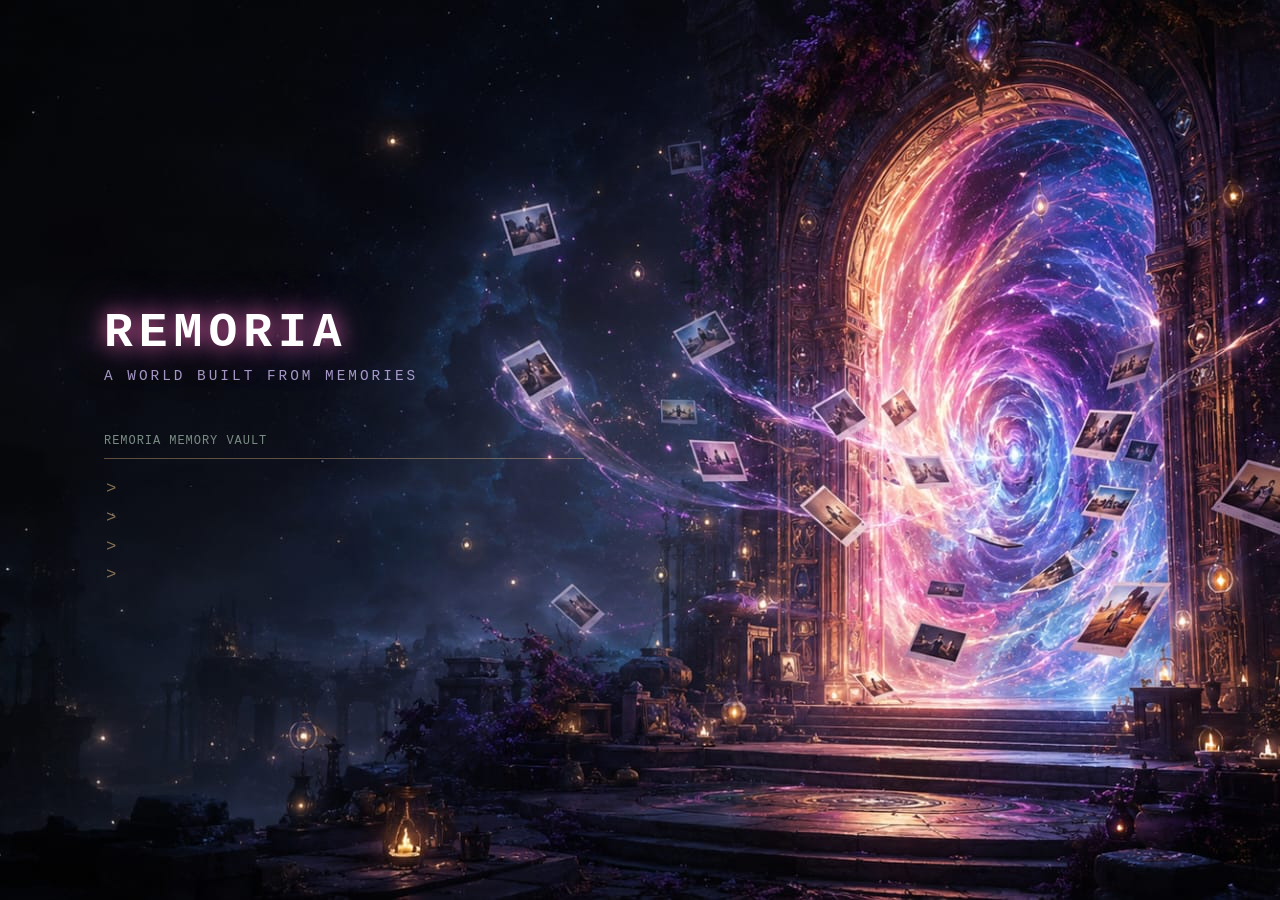
==== commit 81c65917: "Sync latest changes" ====
--- a/portal.html
+++ b/portal.html
@@ -136,7 +136,7 @@
 
     </section>
 
-   
+
 
 
 
@@ -218,7 +218,7 @@
 
     <div id="cinematicFade"></div>
 
-    <script src="script.js"></script>
+    <script type="module" src="script.js"></script>
 
 
 </body>
